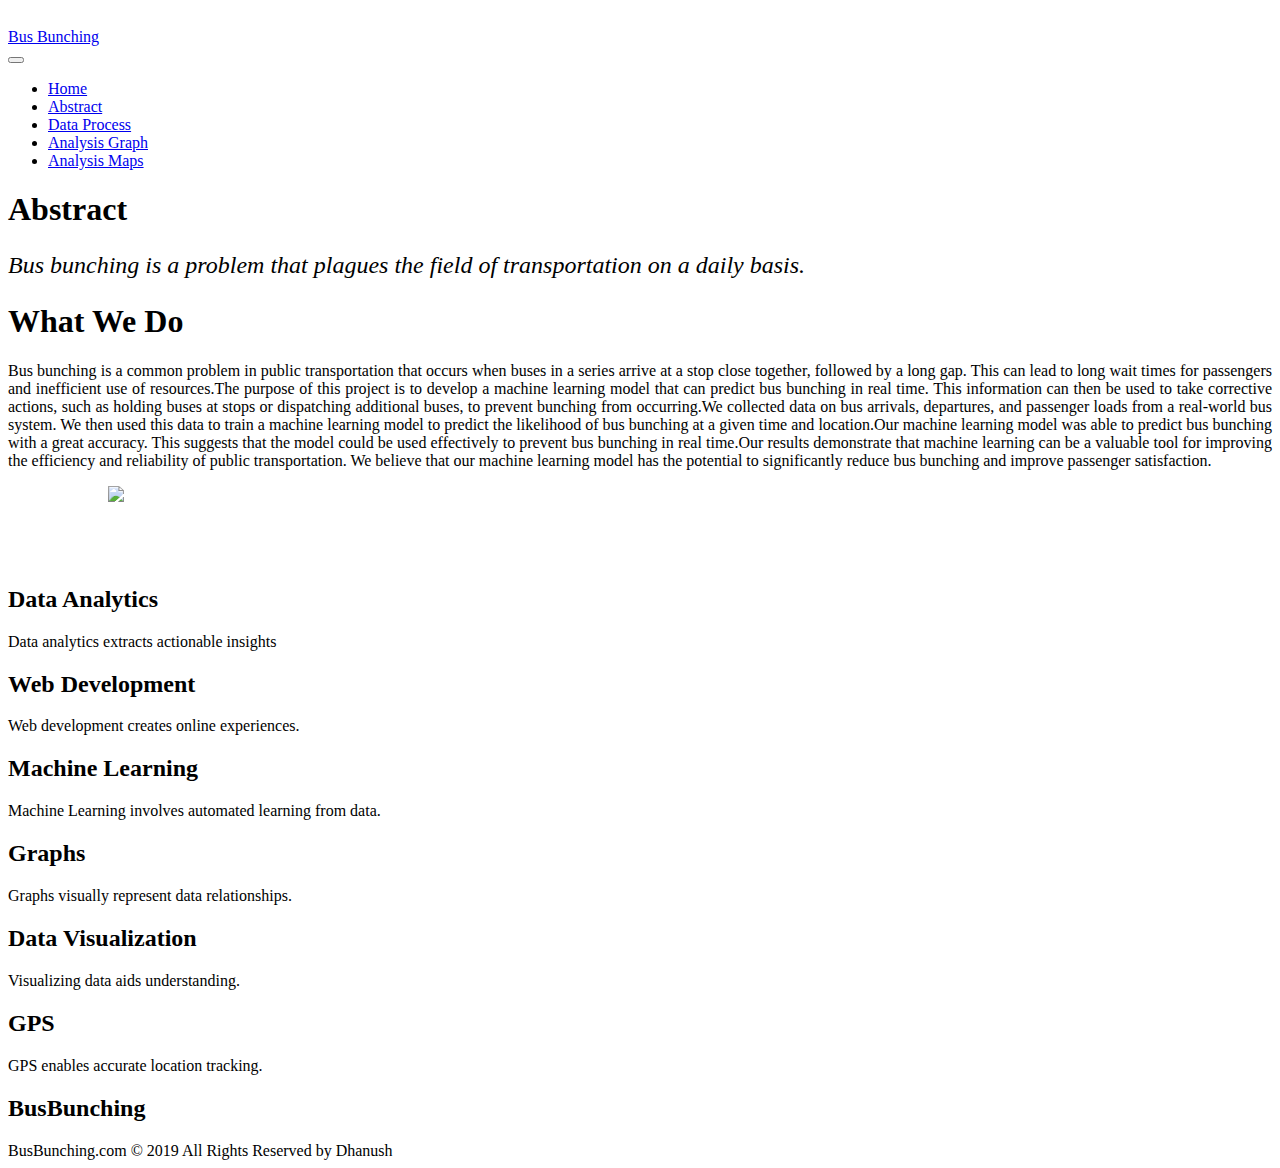
==== Abstract.html @ f1cd7fd3 "Add files via upload" ====
<!DOCTYPE html>
<html lang="en">
<head>
	<title>Bus Bunching</title>
	<meta charset="utf-8">
	<meta name="viewport" content="width:device-width; initial-scale=1.0">
	<link rel="shortcut icon" type="image/x-icon" href="img/favicon.png">
	<link rel="stylesheet" type="text/css" href="css/bootstrap.min.css">
	<link rel="stylesheet" type="text/css" href="css/main.css">
	<link rel="stylesheet" type="text/css" href="css/uikit.min.css"> 
	<link rel="stylesheet" type="text/css" href="css/fontawesome/css/all.css">

</head>
<body>

	<!-- Navbar Section Start -->
	<nav class="navbar navbar-dark navbar-expand-lg"  uk-sticky="top:100; animation: uk-animation-slide-top; bottom: #sticky-on-scroll-up">
		<div class="container">
			<a href="index.html" class="navbar-brand">
				<img src="img/logo1.png" class="img-fluid p-0" style="width: 35%; filter: brightness(0) invert(1);">
				<div class="ml-2 p-0 d-inline webT">Bus Bunching</div>
			</a>
			<button class="navbar-toggler navbar-toggler-right" data-toggle="collapse" data-target="#navBar">
				<span class="navbar-toggler-icon"></span>
			</button>
			<div class="collapse navbar-collapse" id="navBar">
				<ul class="navbar-nav  ml-auto ">

					<li class="nav-item">
						<a class="nav-link " href="index.html">Home</a>
					</li>
					<li class="nav-item active">
						<a class="nav-link" href="Abstract.html">Abstract</a>
					</li>
					<li class="nav-item">
						<a class="nav-link" href="Data Process.html">Data Process</a>
					</li>
					<li class="nav-item">
						<a class="nav-link" href="Analysis Graph.html">Analysis Graph</a>
					</li>
					<li class="nav-item">
						<a class="nav-link" href="Analysis_Maps.html">Analysis Maps</a>
					</li>
				</ul>
			</div>
		</div>
	</nav>
	<!-- Nav Section End -->

	
	<!-- About Section Start -->
	<section id="about"   class="text-center py-5 text-light">
		<div class="inner-overlay">
			<div class="container">
				<div class="row">
					<div class="col mt-5 pt-4">
						<h1 class="text-light" style="font-family: serif;">Abstract</h1 >
						<p style="font-style: italic; font-family: serif; font-size:x-large;">Bus bunching is a problem that plagues the field of transportation on a daily basis.</p>
					</div>
				</div>
			</div>
		</div>
	</section>
	<!-- About Section End -->

	<!-- Info Section Start -->
	<section id="about-info" class="py-5 my-5">
		<div class="container">
			<div class="row">
				<div class="col-lg-6 col-md-6 align-self-center">
					<h1>What We Do</h1>
					<p class="lead" style="text-align: justify; ">
						Bus bunching is a common problem in public transportation that occurs when buses in a series arrive at a stop close together, followed by a long gap. This can lead to long wait times for passengers and inefficient use of resources.The purpose
of this project is to develop a machine learning model that can predict bus bunching
in real time. This information can then be used to take corrective actions, such
as holding buses at stops or dispatching additional buses, to prevent bunching from
occurring.We collected data on bus arrivals, departures, and passenger loads from
a real-world bus system. We then used this data to train a machine learning model
to predict the likelihood of bus bunching at a given time and location.Our machine
learning model was able to predict bus bunching with a great accuracy. This suggests
that the model could be used effectively to prevent bus bunching in real time.Our results
demonstrate that machine learning can be a valuable tool for improving the efficiency
and reliability of public transportation. We believe that our machine learning
model has the potential to significantly reduce bus bunching and improve passenger
satisfaction.</p>
				</div>
				<div class="col-lg-6 col-md-6 align-self-center text-center">
					<img src="img/about/Ab.png" 
					class="img-fluid w-70 h-70 rounded-circle" style="padding-left: 100px;">
				</div>
			</div>
		</div>
	</section>
	<!-- About Info Section End -->

	<!-- About Services Section Start -->
	<section id="about-services" class="py-5 text-light
	text-center bg-dark">
	<div class="container">
		<h1 style="color: white;">keywords</h1>
		<div class="row">
			<div class="col-lg-4 col-md-4">
				<div class="card bg-info ">
					<div class="card-body">
						<i class="fas fa-database" ></i>
						<h2 class="text-light m-0">Data Analytics</h2>
						<p class="lead">Data analytics extracts actionable insights</p>
					</div>
				</div>
			</div>
			<div class="col-lg-4 col-md-4">
				<div class="card bg-info ">
					<div class="card-body">
						<i class="fas fa-bus"></i>
						<h2 class="text-light m-0">Web Development</h2>
						<p class="lead">Web development creates online experiences.</p>
					</div>
				</div>
			</div>
			<div class="col-lg-4 col-md-4">
				<div class="card bg-info ">
					<div class="card-body">
						<i class="fas fa-play"></i>
						<h2 class="text-light m-0">Machine Learning</h2>
						<p class="lead">Machine Learning involves automated learning from data.</p>
					</div>
				</div>
			</div>
		</div>
		<div class="row mt-3">
			<div class="col-lg-4 col-md-4">
				<div class="card bg-info ">
					<div class="card-body">
						<i class="fas fa-signal"></i>
						<h2 class="text-light m-0">Graphs</h2>
						<p class="lead">Graphs visually represent data relationships.</p>
					</div>
				</div>
			</div>
			<div class="col-lg-4 col-md-4">
				<div class="card bg-info ">
					<div class="card-body">
						<i class="fas fa-eye"></i>
						<h2 class="text-light m-0">Data Visualization</h2>
						<p class="lead">Visualizing data aids understanding.</p>
					</div>
				</div>
			</div>
			<div class="col-lg-4 col-md-4">
				<div class="card bg-info ">
					<div class="card-body">
						<i class="fas fa-location-arrow"></i>
						<h2 class="text-light m-0">GPS</h2>
						<p class="lead">GPS enables accurate location tracking.</p>
					</div>
				</div>
			</div>
		</div>
	</div>
</section>
<!-- About Services Section End-->

<!-- About Testimonial Section Start -->
<section id="about-testimonial" class="py-5">
	
</section>
<!-- About Testimonial Section End -->

<!-- Footer Section Start -->
<footer id="footer" class="py-3 text-center text-light">
	<div class="container">
		<div class="row">
			<div class="col">
				<h2 class="display-5 mb-0 text-light">BusBunching</h2>
				<div class="d-flex flex-row justify-content-center p-3">
					<div class="px-5">
						<a href="#">
							<i class="fab fa-facebook-f"></i>
						</a>
					</div>
					<div class="px-5">
						<a href="#">
							<i class="fab fa-linkedin-in"></i>
						</a>
					</div>
					<div class="px-5">
						<a href="#">
							<i class="fab fa-twitter"></i>
						</a>
					</div>
				</div>
			</div>
		</div>
		<div class="row">
			<div class="col">
				BusBunching.com © 2019 All Rights Reserved by Dhanush
			</div>
		</div>
	</div>
</footer>

<script type="text/javascript" src="js/jquery-slim.min.js"></script>
<script type="text/javascript" src="js/popper.min.js"></script>
<script type="text/javascript" src="js/bootstrap.min.js"></script>
<script type="text/javascript" src="js/uikit.min.js"></script>
<script type="text/javascript" src="js/uikit-icons.min.js"></script>
</body>
</html>
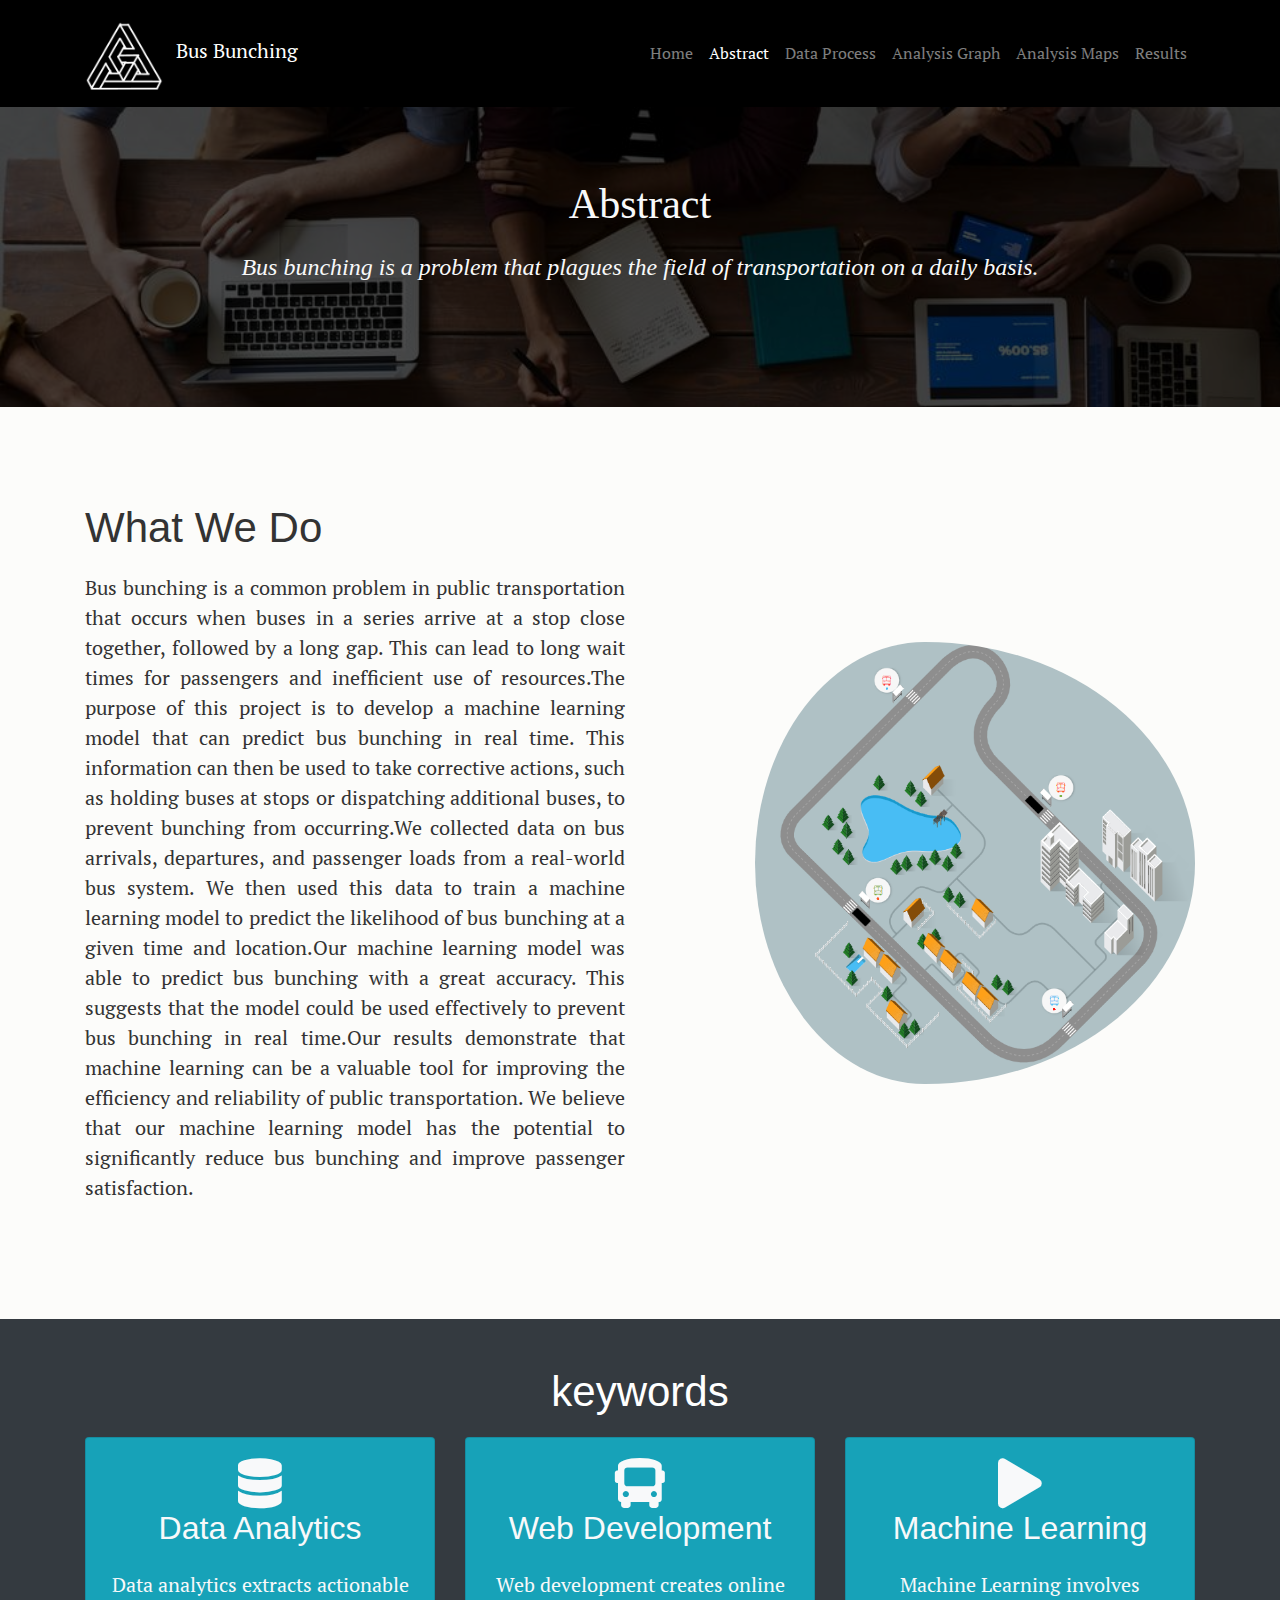
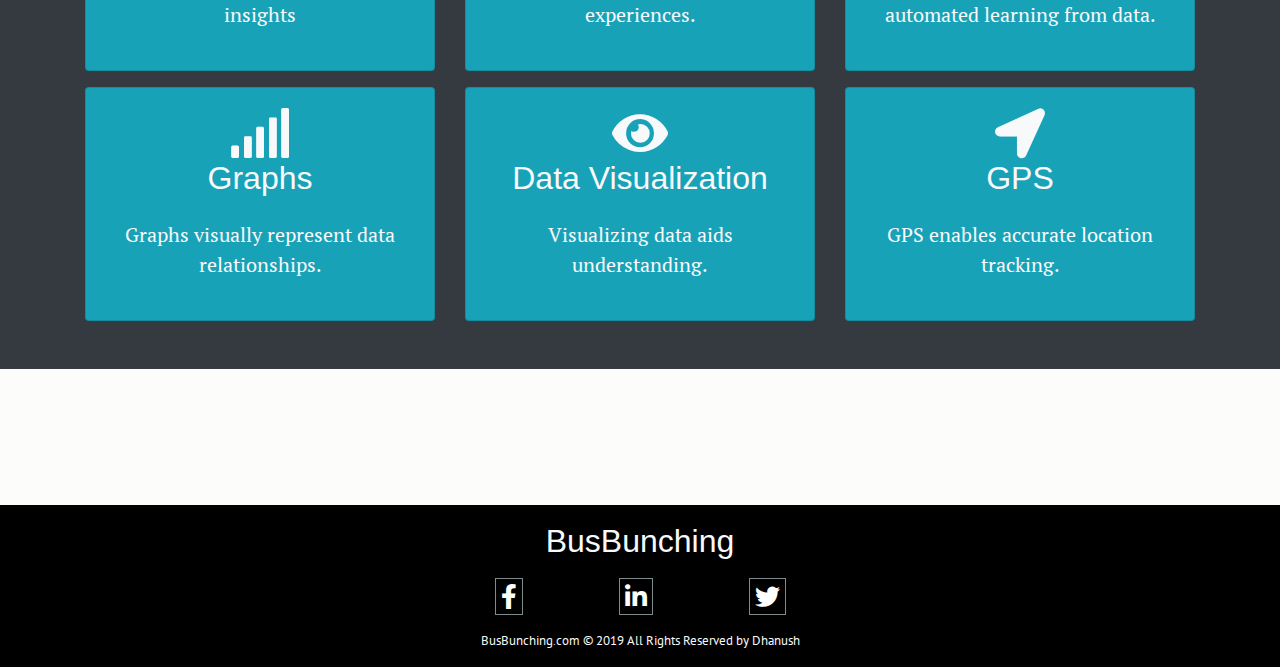
==== commit 556112a3: "Add files via upload" ====
--- a/Abstract.html
+++ b/Abstract.html
@@ -40,6 +40,9 @@
 					</li>
 					<li class="nav-item">
 						<a class="nav-link" href="Analysis_Maps.html">Analysis Maps</a>
+					</li>
+					<li class="nav-item">
+						<a class="nav-link" href="Results.html">Results</a>
 					</li>
 				</ul>
 			</div>
--- a/css/main.css
+++ b/css/main.css
@@ -0,0 +1,349 @@
+@import url(//fonts.googleapis.com/css?family=PT+Serif|PT+Serif:b|PT+Serif:i|PT+Sans|PT+Sans:b);
+
+
+html{
+	scroll-behavior: smooth;
+	min-width: 1040px;
+}
+body{
+	background: #fcfcfa;
+	color: #333;
+	font-family: "PT Serif", serif;
+	margin:  auto auto;
+	position: relative;
+	width: 100%;
+}
+body > p, li > p {
+	line-height: 1.4em;
+}
+/* body > p {
+	width: 720px;
+} */
+a {
+	color: #0033cc;
+}
+a.ui-link {
+	  text-decoration: none;
+	  border-bottom: 1px dashed #0033cc;
+}
+a.ui-link:hover, a.ui-link:focus {
+	  color: #3366ff;
+	  text-decoration: none;
+	  border-bottom: 1px solid #3366ff;
+}
+aside {
+	float: left;
+	margin-right: 1em;
+	margin-top: 12px;
+	font-size: small;
+	right: 0;
+	position: absolute;
+	width: 180px;
+}
+
+
+header, footer,  aside, h1, h2, h3, h4 {
+	font-family: "PT Sans", sans-serif;
+}
+  
+header, footer {
+	font-size: small;
+}
+  
+svg {
+	font: 10px sans-serif;
+}
+  
+footer {
+	margin-top: 40px;
+}
+  
+#chart {
+	min-height: 360px;
+}
+  
+#map {
+	height: 560px;
+	margin-left: 20%;
+	margin-right: 20%;
+} 
+  
+ul.share-buttons{
+	list-style: none;
+	padding: 0;
+}
+  
+ul.share-buttons li{
+	display: inline;
+}
+
+.navbar {
+	background:#000;
+}
+.navbar-nav  li a:hover {
+	color:#fff !important;
+}
+.navbar .webT{
+	font-size: 20px;
+}
+
+/*Slider*/
+.carousel-item{
+	height: 500px;
+}
+.crs-img-1{
+	background: url('../img/slider-img1.jpg');
+	background-size: cover;
+	background-position: center;
+	width:100%;
+}
+.crs-img-2{
+	background: url('../img/slider-img2.jpg');
+	background-size: cover;
+	background-position: center;
+	width:100%;
+}
+.crs-img-3{
+	background: url('../img/slider-img3.jpg');
+	background-size: cover;
+	background-position: center;
+	width:100%;
+}
+.crs-img-4{
+	background: url('../img/slider-img4.jpg');
+	background-size: cover;
+	background-position: center;
+	width:100%;
+}
+
+
+/*Showcase*/
+#showcase .fas{
+	font-size:35px;
+
+}
+
+/*Get Started*/
+#get-started{
+	background:url('../img/showcase2.jpg');
+	background-attachment: fixed;
+	background-size: cover;
+	position: relative;
+	background-repeat: no-repeat;
+	min-height: 250px;
+}
+#get-started .inner-overlay{
+	background:rgba(0,0,0,0.7);
+	position: absolute;
+	top: 0;
+	left: 0;
+	height: 100%;
+	width: 100%
+}
+
+/*Info */
+#info .infoS{
+	margin-top:70px;
+}
+#info img{
+	border-radius: 5px;
+}
+
+/*Video*/
+#video{
+	position: relative;
+	background:url('../img/video.jpg');
+	background-size: cover;
+	background-attachment: fixed;
+	background-repeat: no-repeat;
+	min-height: 300px;
+
+}
+#video .video-overlay{
+	position: absolute;
+	min-height: 300px;
+	top: 0;
+	left: 0;
+	width: 100%;
+	background: rgba(0,0,0,0.7);
+}
+#video .fas{
+	color: #ff0000;
+	font-size: 50px;
+}
+
+/*Gallery*/
+#gallery img{
+	max-height: 200px;
+	width: 100%;
+
+}
+
+/*Footer*/
+#footer{
+	background:#000;
+}
+#footer .fab{
+	font-size:25px;
+	color:#fff;
+	border: 1px solid #7f8c8d;
+	padding: 5px;
+}
+#footer .fab:hover{
+	color: #ff0000;
+	border-color: #000;
+}
+
+/*About Page*/
+
+/*About Section*/
+#about{
+	background:url('../img/about/back.jpg');
+	background-attachment: fixed;
+	background-size: cover;
+	background-repeat: no-repeat;
+	min-height: 300px;
+	position: relative;
+}
+#about .inner-overlay, #services .inner-overlay, #blog .inner-overlay ,
+#contact .inner-overlay{
+	background:rgba(0,0,0,0.7);
+	position: absolute;
+	top: 0;
+	left: 0;
+	width: 100%;
+	min-height: 300px;
+}
+#about-services .fas{
+	font-size:50px;
+}
+
+/*Services Section*/
+/*Services Header*/
+#services{
+	background:url('../img/slider-img4.jpg');
+	background-attachment: fixed;
+	background-size: cover;
+	background-repeat: no-repeat;
+	min-height: 300px;
+	position: relative;
+}
+
+#services-faq{
+	height: 400px;
+}
+#services-faq .card{
+	cursor: pointer;
+}
+#blog{
+	background:url('../img/video.jpg');
+	background-attachment: fixed;
+	background-size: cover;
+	background-repeat: no-repeat;
+	min-height: 300px;
+	position: relative;
+}
+#blog-post img{
+	height: 200px;
+	width: 100%;
+}
+#contact{
+	background:url('../img/gallery7.jpg');
+	background-attachment: fixed;
+	background-size: cover;
+	background-repeat: no-repeat;
+	min-height: 300px;
+	position: relative;
+}
+
+
+@media (max-width: 991px){
+	#info .infoS{
+		margin-top:0px;
+	}
+	#gallery img{
+		height: 120px;
+	}
+}
+@media(max-width:767px){
+
+	#get-started .gC{
+		margin-top: 0 !important;
+	}
+	#info p{
+		font-size: 15px;
+		margin-top: 0;
+	}
+	#info h3{
+		font-size: 20px;
+		margin-bottom: 5px;
+	}
+	#about-services .card {
+		margin: 5px 0;
+	}
+	#services-faq h5{
+		font-size: 13px;
+	}
+	#services-faq p{
+		font-size: 10px;
+	}
+	#services-table .text-center.display-4 {
+		font-size: 30px;
+	}
+}
+
+@media(max-width: 575px){
+	#showcase .col-lg-4.col-md-4{
+		width: 60%;
+		margin: 0 auto;
+	}
+	#showcase h3{
+		margin: 0;
+	}
+	#info .infoS{
+		width: 70%;
+		margin: 0 auto;
+		margin-bottom:25px;
+	}
+	#gallery img{
+		width: 80%;
+		height: 200px;
+	}
+
+	#gallery .col-lg-4.col-md-4.col-sm-4{
+		width: 80%;
+		height: 200px;
+		margin: 5px auto;
+		margin-left: 50px;
+	}
+
+	#services-faq{
+		height: 600px;
+	}
+}
+@media(max-width: 420px){
+	.navbar .navbar-brand {
+		width: 75%;
+	}
+	#myCarousel .display-4    {
+		font-size: 45px !important;
+	}
+	#showcase .lead{
+		font-size: 16px ;
+	}
+	#get-started  .lead{
+		font-size: 16px ;
+		margin-top: 0;
+	}
+	#get-started  h3{
+		margin-bottom: 0;
+	}
+	#gallery .col-lg-4.col-md-4.col-sm-4{
+		width: 100%;
+		height: 200px;
+		margin: 5px auto;
+		margin-left: 50px;
+	}	
+}
+
+
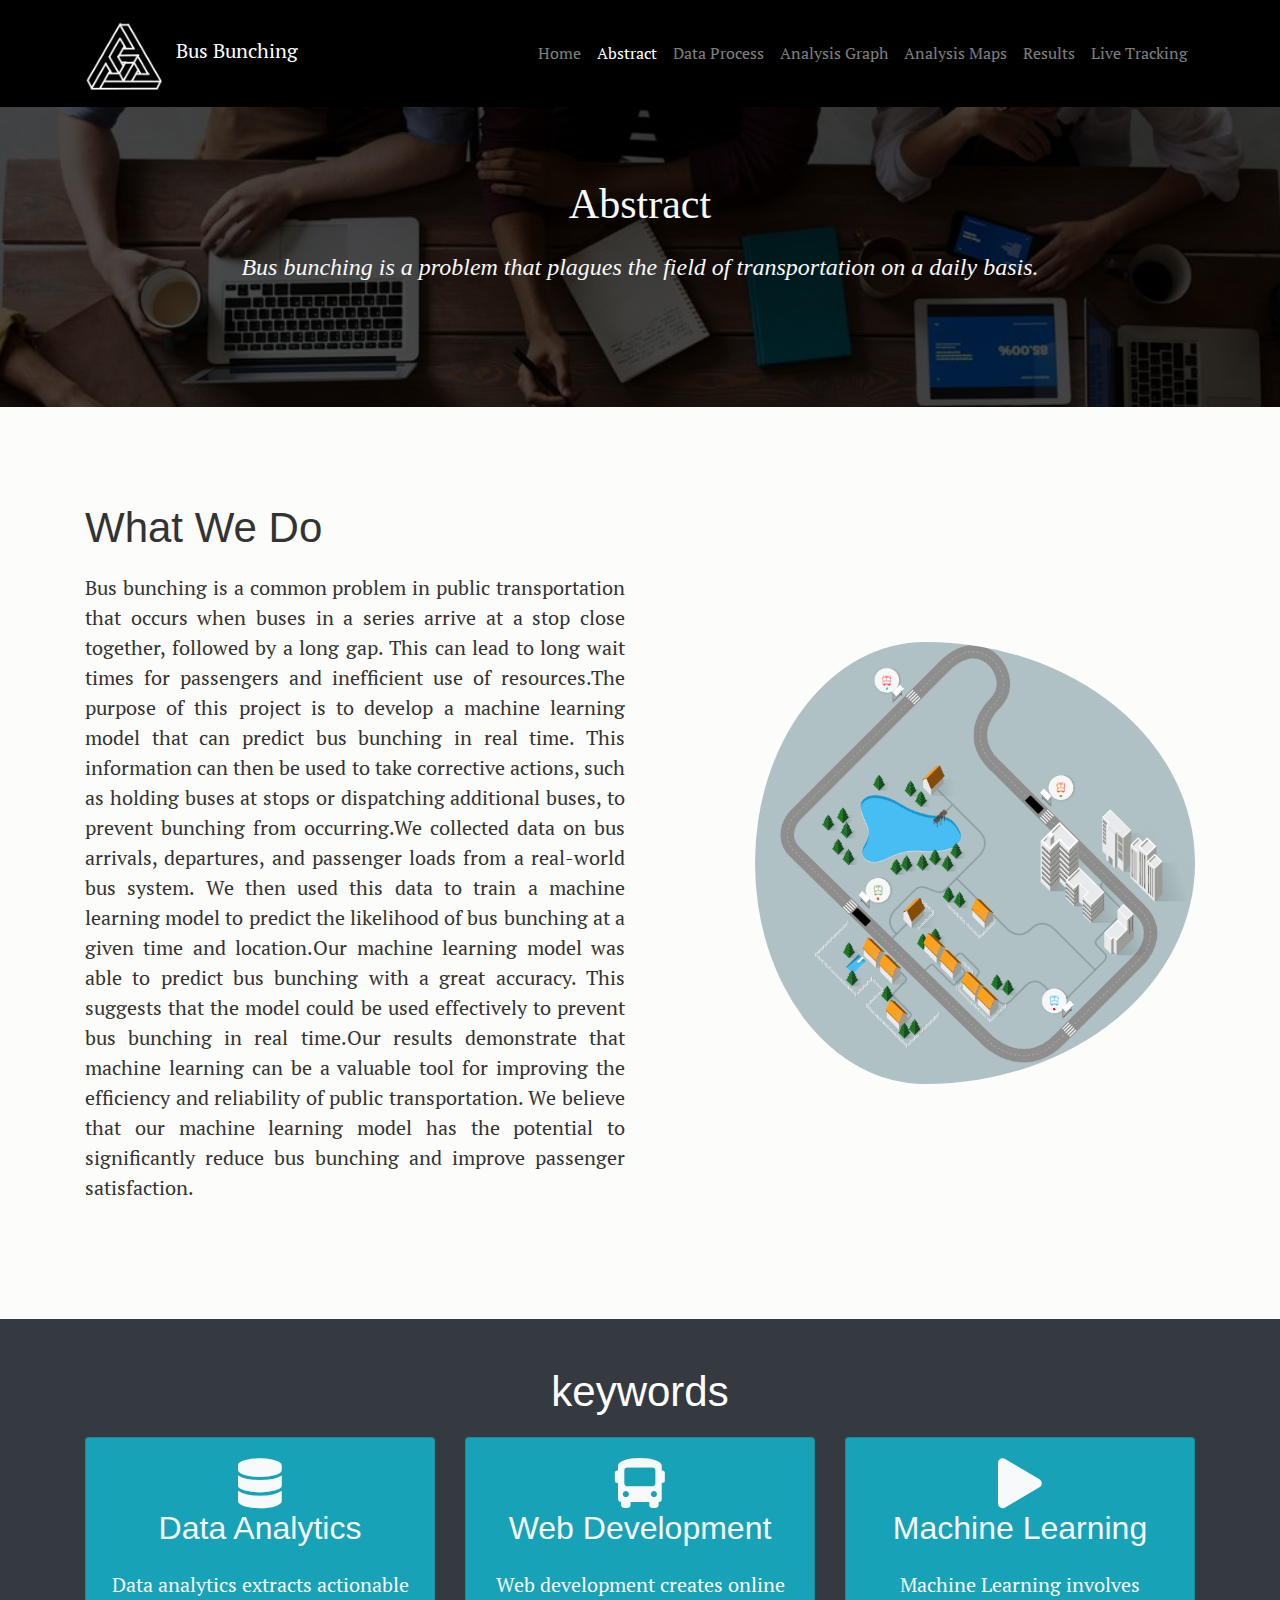
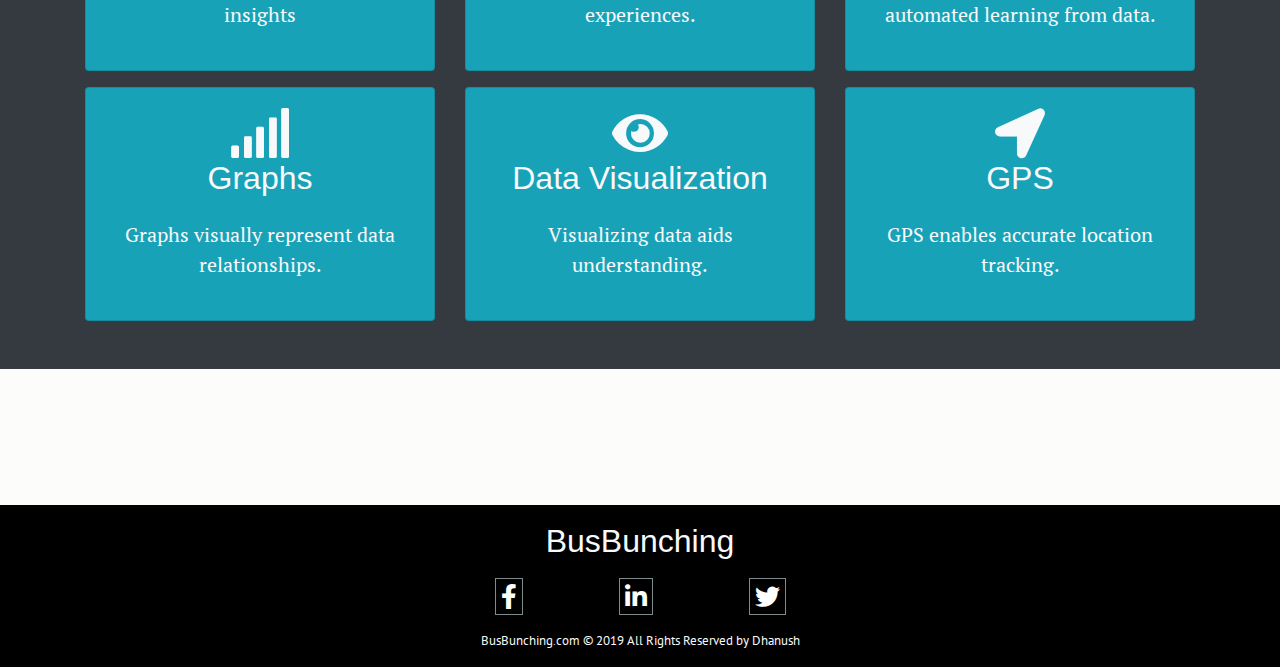
==== commit 41e6b393: "Add files via upload" ====
--- a/Abstract.html
+++ b/Abstract.html
@@ -43,6 +43,9 @@
 					</li>
 					<li class="nav-item">
 						<a class="nav-link" href="Results.html">Results</a>
+					</li>
+					<li class="nav-item">
+						<a class="nav-link" href="Live Track.html">Live Tracking</a>
 					</li>
 				</ul>
 			</div>
